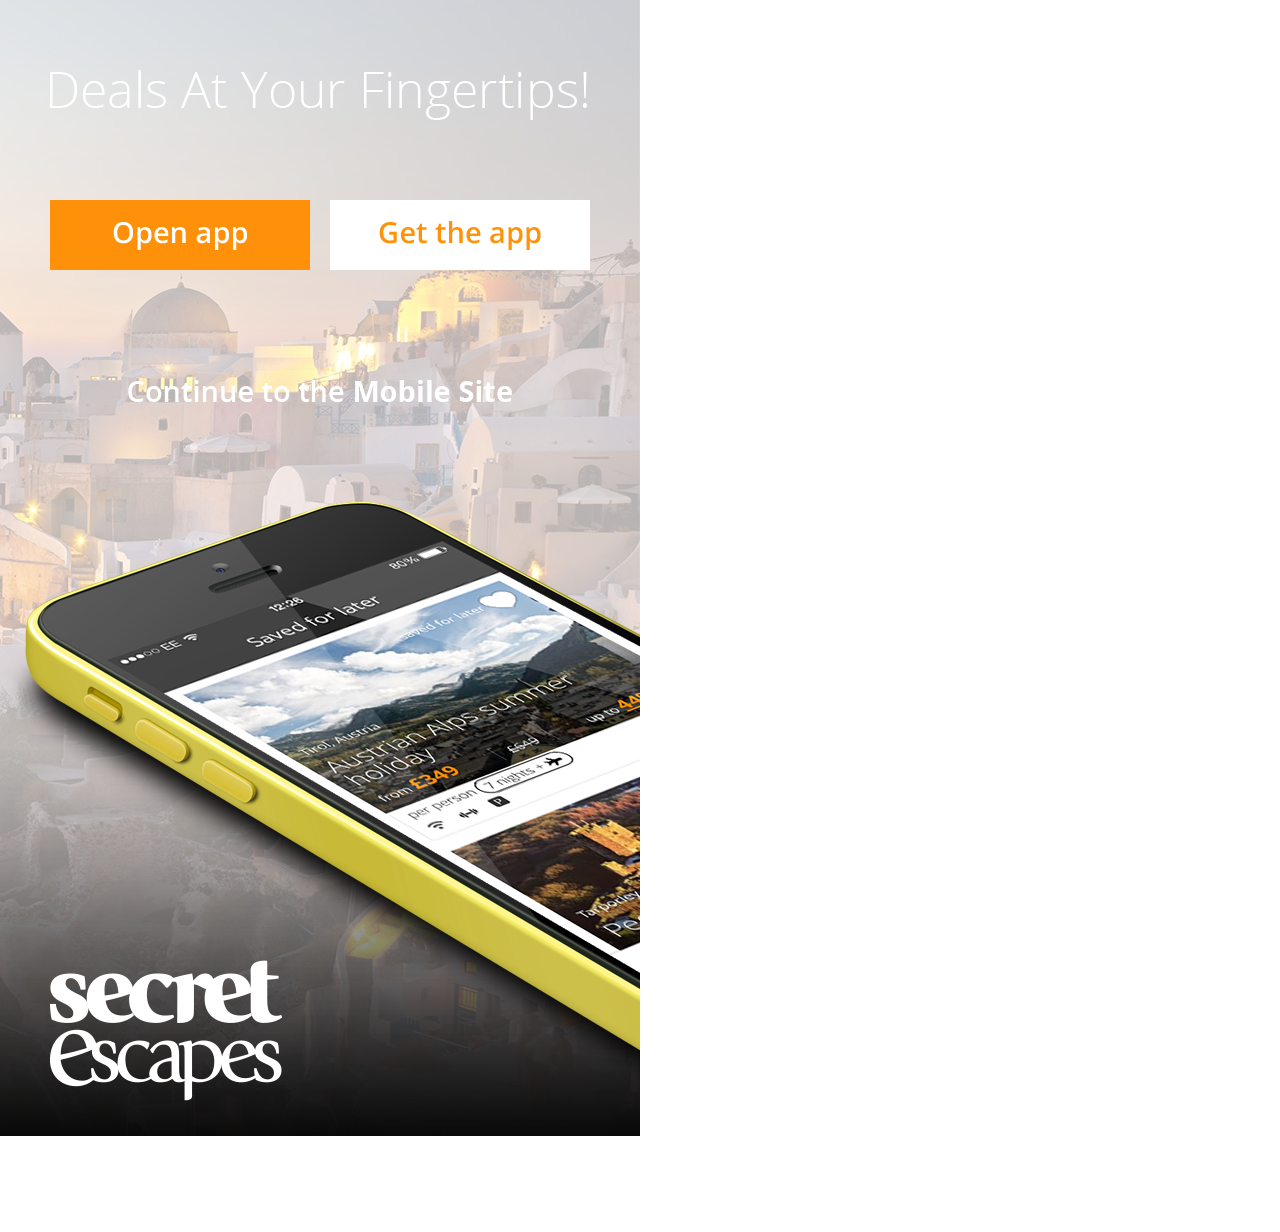
==== index.html @ d0f16fc9 "Rewrites whole directory, to repair the path screwup" ====
<!DOCTYPE html>
<html class="no-js">
    <head>
        <meta charset="utf-8">
        <title></title>
        <meta name="description" content="">
        <meta name="HandheldFriendly" content="True">
        <!-- <meta name="MobileOptimized" content="320"> -->
        <!-- <meta name="viewport" content="width=device-width, minimal-ui"> -->
        <meta name="viewport" content="width=device-width">
        <meta http-equiv="cleartype" content="on">

        <link rel="apple-touch-icon-precomposed" sizes="144x144" href="img/touch/apple-touch-icon-144x144-precomposed.png">
        <link rel="apple-touch-icon-precomposed" sizes="114x114" href="img/touch/apple-touch-icon-114x114-precomposed.png">
        <link rel="apple-touch-icon-precomposed" sizes="72x72" href="img/touch/apple-touch-icon-72x72-precomposed.png">
        <link rel="apple-touch-icon-precomposed" href="img/touch/apple-touch-icon-57x57-precomposed.png">
        <link rel="shortcut icon" sizes="196x196" href="img/touch/touch-icon-196x196.png">
        <link rel="shortcut icon" href="img/touch/apple-touch-icon.png">

        <!-- Tile icon for Win8 (144x144 + tile color) -->
        <meta name="msapplication-TileImage" content="img/touch/apple-touch-icon-144x144-precomposed.png">
        <meta name="msapplication-TileColor" content="#222222">

        <!-- SEO: If mobile URL is different from desktop URL, add a canonical link to the desktop page -->
        <!--
        <link rel="canonical" href="http://www.example.com/" >
        -->

        <!-- Add to homescreen for Chrome on Android -->
        <!--
        <meta name="mobile-web-app-capable" content="yes">
        -->

        <!-- For iOS web apps. Delete if not needed. https://github.com/h5bp/mobile-boilerplate/issues/94 -->
        <!--
        <meta name="apple-mobile-web-app-capable" content="yes">
        <meta name="apple-mobile-web-app-status-bar-style" content="black">
        <meta name="apple-mobile-web-app-title" content="">
        -->

        <!-- This script prevents links from opening in Mobile Safari. https://gist.github.com/1042026 -->
        <!--
        <script>(function(a,b,c){if(c in b&&b[c]){var d,e=a.location,f=/^(a|html)$/i;a.addEventListener("click",function(a){d=a.target;while(!f.test(d.nodeName))d=d.parentNode;"href"in d&&(d.href.indexOf("http")||~d.href.indexOf(e.host))&&(a.preventDefault(),e.href=d.href)},!1)}})(document,window.navigator,"standalone")</script>
        -->

        <link rel="stylesheet" href="css/normalize.css">
        <link rel="stylesheet" href="css/main.css">
        <script src="js/vendor/modernizr-2.7.1.min.js"></script>
    </head>
    <body>
      <div class='wrap'>
        <div class='white'>
            <img src='./img/deals.png' class='deals' />

            <a href='#' class='button button-orange'>
              <img src='./img/open_app.png' />
            </a>
            <a href='#' class='button button-white'>
              <img src='./img/get_app.png' />
            </a>

            <a href='#'><img src='./img/to_mobile.png' class='to-mobile' /></a>

            <div class='phone'>
              <img src='./img/yellow.png' class='phone-img' />
              <img src='./img/shadow.png' class='phone-shadow' />
              <img src='./img/UK.png' class='phone-screen' />
              <img src='./img/glare.png' class='phone-glare' />
            </div>

            <div class='overlay'>
              <img src='./img/logo.png' class='logo' />
            </div>
          </div>
          <div class='overlay-landscape'></div>
        </div>
        <!-- Add your site or application content here -->

        <!-- <script src="js/vendor/jquery-2.1.0.min.js"></script>
        <script src="js/helper.js"></script>
        <script src="js/main.js"></script> -->

        <!-- Google Analytics: change UA-XXXXX-X to be your site's ID. -->
        <!-- <script>
        //     (function(b,o,i,l,e,r){b.GoogleAnalyticsObject=l;b[l]||(b[l]=
        //     function(){(b[l].q=b[l].q||[]).push(arguments)});b[l].l=+new Date;
        //     e=o.createElement(i);r=o.getElementsByTagName(i)[0];
        //     e.src='//www.google-analytics.com/analytics.js';
        //     r.parentNode.insertBefore(e,r)}(window,document,'script','ga'));
        //     ga('create','UA-XXXXX-X');ga('send','pageview');
         </script> -->
    </body>
</html>
---- css/main.css ----
/*
 * HTML5 Boilerplate
 *
 * What follows is the result of much research on cross-browser styling.
 * Credit left inline and big thanks to Nicolas Gallagher, Jonathan Neal,
 * Kroc Camen, and the H5BP dev community and team.
 */

/* ==========================================================================
   Base styles: opinionated defaults
   ========================================================================== */

html,
button,
input,
select,
textarea {
    color: #222;
}

body {
    font-size: 1em;
    line-height: 1.4;
}

a {
    color: #00e;
}

a:visited {
    color: #551a8b;
}

a:hover {
    color: #06e;
}

/*
 * Remove the gap between images and the bottom of their containers: h5bp.com/i/440
 */

img {
    vertical-align: middle;
}

/*
 * Remove default fieldset styles.
 */

fieldset {
    border: 0;
    margin: 0;
    padding: 0;
}

/*
 * Allow only vertical resizing of textareas.
 */

textarea {
    resize: vertical;
}

/* ==========================================================================
   Author's custom styles
   ========================================================================== */
html {
  box-sizing: border-box;
  height: 1136px;
  width: 640px;
  overflow: hidden;
}

*, *:before, *:after {
  box-sizing: inherit;
}

body {
  height: 1136px;
  width: 640px;
  overflow: hidden;
}

.wrap {
  background: url('../img/background.jpg') no-repeat;
  width: 640px;
  margin: 0 auto;
}

.white {
  background: rgba(255,255,255, .7);
  padding: 70px 50px;
  overflow: hidden;
}

.deals {
  margin-bottom: 80px;
}

.button {
  display: inline-block;
  width: 260px;
  height: 70px;
  line-height: 70px;
  text-align: center;
  margin-bottom: 110px;
}

.button-orange {
  background: #ff9009;
  color: #fff;
  float: left;
}

.button-white {
  background: #fff;
  color: #ff9009;
  float: right;
}

.to-mobile {
  display: block;
  margin: 0 auto;
  margin-bottom: 100px;
}

.phone {
  position: relative;
  left: -25px;
}

.phone-img {
  position: relative;
  z-index: 20;
}

.phone-shadow {
  position: relative;
  z-index: 10;
  margin-top: -550px;
  margin-left: -25px;
}

.phone-screen {
  position:relative;
  z-index: 30;
  margin-top: -766px;
  margin-left: 80px;
}

.phone-glare {
  position: relative;
  margin-top: -877px;
  margin-left: 16px;
  z-index: 40;
}

.overlay {
  position: relative;
  z-index: 1;
  margin-top: -430px;
  margin-left:  -50px;
  height: 412px;
  width: 640px;
  background: url('../img/overlay_black.png') no-repeat;
  padding: 0 50px;
}

.overlay img {
  margin-top: 210px;
}

/* ==========================================================================
   Helper classes
   ========================================================================== */

/* Prevent callout */

.nocallout {
    -webkit-touch-callout: none;
}

.pressed {
    background-color: rgba(0, 0, 0, 0.7);
}

/* A hack for HTML5 contenteditable attribute on mobile */

textarea[contenteditable] {
    -webkit-appearance: none;
}

/* A workaround for S60 3.x and 5.0 devices which do not animated gif images if
   they have been set as display: none */

.gifhidden {
    position: absolute;
    left: -100%;
}

/*
 * Image replacement
 */

.ir {
    background-color: transparent;
    background-repeat: no-repeat;
    border: 0;
    direction: ltr;
    display: block;
    overflow: hidden;
    text-align: left;
    text-indent: -999em;
}

.ir br {
    display: none;
}

/*
 * Hide from both screenreaders and browsers: h5bp.com/u
 */

.hidden {
    display: none !important;
    visibility: hidden;
}

/*
 * Hide only visually, but have it available for screenreaders: h5bp.com/v
 */

.visuallyhidden {
    border: 0;
    clip: rect(0 0 0 0);
    height: 1px;
    margin: -1px;
    overflow: hidden;
    padding: 0;
    position: absolute;
    width: 1px;
}

/*
 * Extends the .visuallyhidden class to allow the element to be focusable
 * when navigated to via the keyboard: h5bp.com/p
 */

.visuallyhidden.focusable:active,
.visuallyhidden.focusable:focus {
    clip: auto;
    height: auto;
    margin: 0;
    overflow: visible;
    position: static;
    width: auto;
}

/*
 * Hide visually and from screenreaders, but maintain layout
 */

.invisible {
    visibility: hidden;
}

/**
 * Clearfix helper
 * Used to contain floats: h5bp.com/q
 */

.clearfix:before,
.clearfix:after {
    content: "";
    display: table;
}

.clearfix:after {
    clear: both;
}

/* ==========================================================================
   EXAMPLE Media Queries for Responsive Design.
   Theses examples override the primary ('mobile first') styles.
   Modify as content requires.
   ========================================================================== */
/*@media only screen
and (min-device-width : 768px)
and (orientation : landscape) {
  html {
    height: 1206px;
    width: 1177px;
    overflow: hidden;
  }

  body {
    background: url('../img/background-landscape.jpg') no-repeat;
    width: 1177px;
    /*overflow: hidden;*/
    /*height: 1206px;
  }

  .wrap {
    width: 640px;
    height: 1136px;
    margin: 0 auto;
    overflow: hidden;
  }

  .white {
    width: 1177px;
  }

  .overlay {
    background: none;
    margin-top: 345px;
  }

  .overlay-landscape {
    background: url('../img/overlay_black.png');
    height: 412px;
    width: 100%;
    margin-top: -410px;
    position: relative;
    z-index: 0;
  }

  .phone {
    position: absolute;
    left: 30%;
    margin: 0;
    width: 1000px;
  }


}*/*/
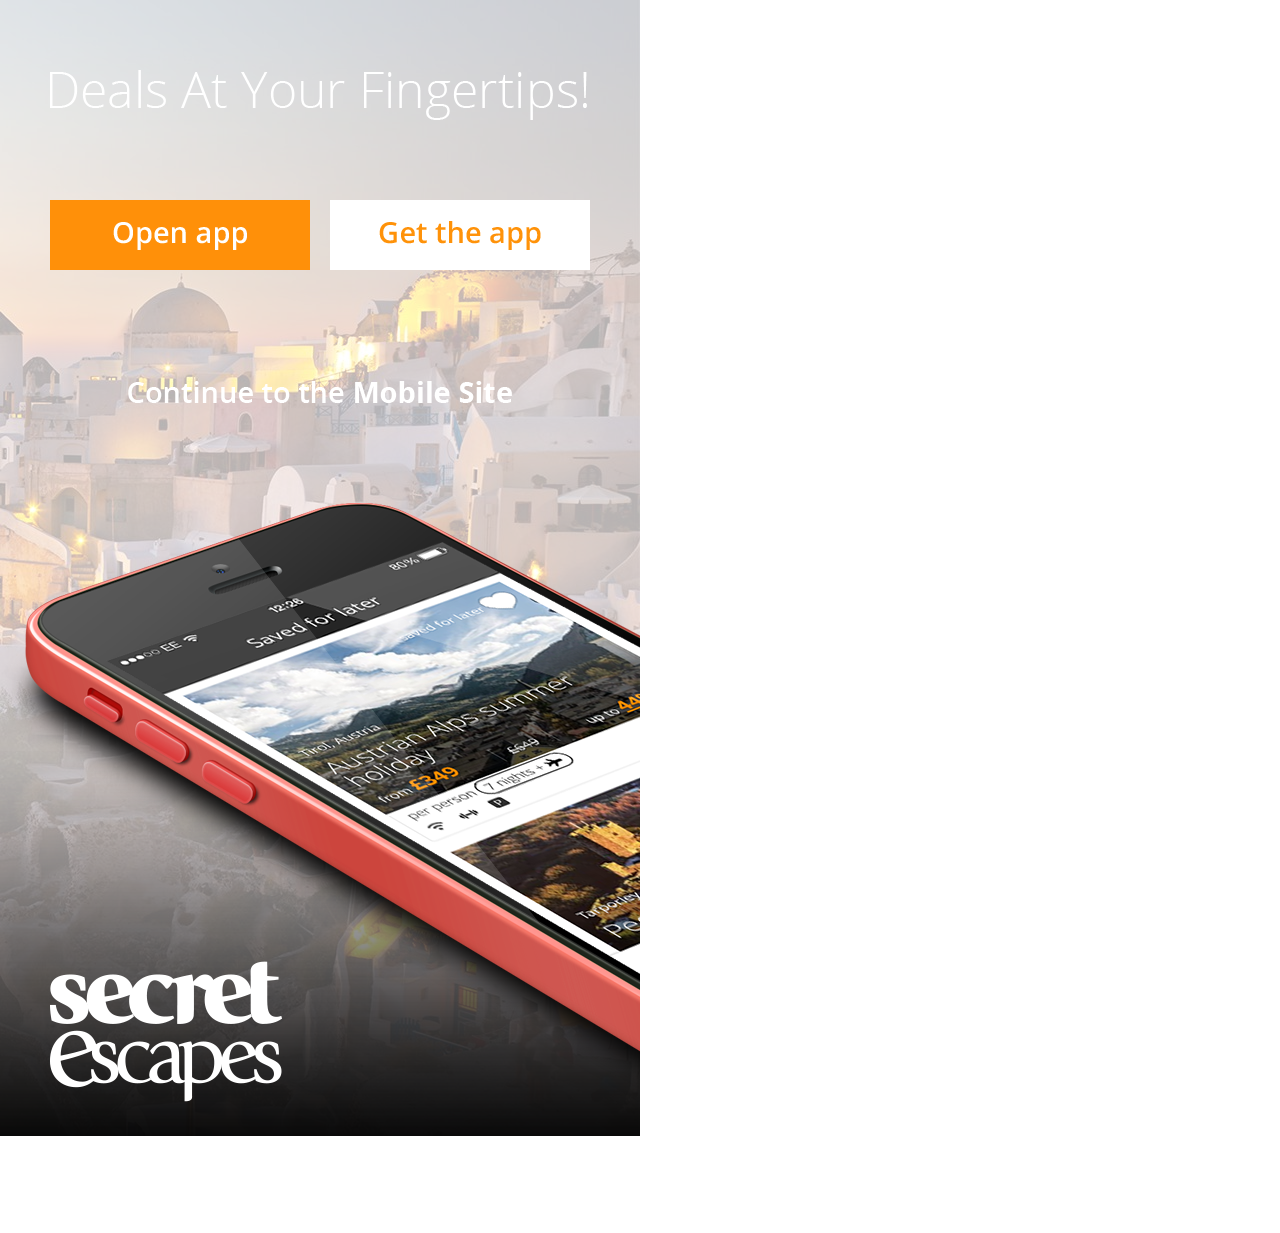
==== commit 92f516a8: "Adds red phone swatch" ====
--- a/index.html
+++ b/index.html
@@ -5,8 +5,6 @@
         <title></title>
         <meta name="description" content="">
         <meta name="HandheldFriendly" content="True">
-        <!-- <meta name="MobileOptimized" content="320"> -->
-        <!-- <meta name="viewport" content="width=device-width, minimal-ui"> -->
         <meta name="viewport" content="width=device-width">
         <meta http-equiv="cleartype" content="on">
 
@@ -21,73 +19,34 @@
         <meta name="msapplication-TileImage" content="img/touch/apple-touch-icon-144x144-precomposed.png">
         <meta name="msapplication-TileColor" content="#222222">
 
-        <!-- SEO: If mobile URL is different from desktop URL, add a canonical link to the desktop page -->
-        <!--
-        <link rel="canonical" href="http://www.example.com/" >
-        -->
-
-        <!-- Add to homescreen for Chrome on Android -->
-        <!--
-        <meta name="mobile-web-app-capable" content="yes">
-        -->
-
-        <!-- For iOS web apps. Delete if not needed. https://github.com/h5bp/mobile-boilerplate/issues/94 -->
-        <!--
-        <meta name="apple-mobile-web-app-capable" content="yes">
-        <meta name="apple-mobile-web-app-status-bar-style" content="black">
-        <meta name="apple-mobile-web-app-title" content="">
-        -->
-
-        <!-- This script prevents links from opening in Mobile Safari. https://gist.github.com/1042026 -->
-        <!--
-        <script>(function(a,b,c){if(c in b&&b[c]){var d,e=a.location,f=/^(a|html)$/i;a.addEventListener("click",function(a){d=a.target;while(!f.test(d.nodeName))d=d.parentNode;"href"in d&&(d.href.indexOf("http")||~d.href.indexOf(e.host))&&(a.preventDefault(),e.href=d.href)},!1)}})(document,window.navigator,"standalone")</script>
-        -->
-
         <link rel="stylesheet" href="css/normalize.css">
         <link rel="stylesheet" href="css/main.css">
-        <script src="js/vendor/modernizr-2.7.1.min.js"></script>
     </head>
     <body>
       <div class='wrap'>
         <div class='white'>
             <img src='./img/deals.png' class='deals' />
 
-            <a href='#' class='button button-orange'>
+            <a href='#' class='button buttonOrange'>
               <img src='./img/open_app.png' />
             </a>
-            <a href='#' class='button button-white'>
+            <a href='#' class='button buttonWhite'>
               <img src='./img/get_app.png' />
             </a>
 
-            <a href='#'><img src='./img/to_mobile.png' class='to-mobile' /></a>
+            <a class='toMobile' href='#'><img src='./img/to_mobile.png' /></a>
 
             <div class='phone'>
-              <img src='./img/yellow.png' class='phone-img' />
-              <img src='./img/shadow.png' class='phone-shadow' />
-              <img src='./img/UK.png' class='phone-screen' />
-              <img src='./img/glare.png' class='phone-glare' />
+              <img src='./img/red.png' class='phoneImg' />
+              <img src='./img/shadow.png' class='phoneShadow' />
+              <img src='./img/UK.png' class='phoneScreen' />
+              <img src='./img/glare.png' class='phoneGlare' />
             </div>
 
             <div class='overlay'>
               <img src='./img/logo.png' class='logo' />
             </div>
           </div>
-          <div class='overlay-landscape'></div>
         </div>
-        <!-- Add your site or application content here -->
-
-        <!-- <script src="js/vendor/jquery-2.1.0.min.js"></script>
-        <script src="js/helper.js"></script>
-        <script src="js/main.js"></script> -->
-
-        <!-- Google Analytics: change UA-XXXXX-X to be your site's ID. -->
-        <!-- <script>
-        //     (function(b,o,i,l,e,r){b.GoogleAnalyticsObject=l;b[l]||(b[l]=
-        //     function(){(b[l].q=b[l].q||[]).push(arguments)});b[l].l=+new Date;
-        //     e=o.createElement(i);r=o.getElementsByTagName(i)[0];
-        //     e.src='//www.google-analytics.com/analytics.js';
-        //     r.parentNode.insertBefore(e,r)}(window,document,'script','ga'));
-        //     ga('create','UA-XXXXX-X');ga('send','pageview');
-         </script> -->
     </body>
 </html>
--- a/css/main.css
+++ b/css/main.css
@@ -106,22 +106,24 @@
   margin-bottom: 110px;
 }
 
-.button-orange {
+.buttonOrange {
   background: #ff9009;
   color: #fff;
   float: left;
 }
 
-.button-white {
+.buttonWhite {
   background: #fff;
   color: #ff9009;
   float: right;
 }
 
-.to-mobile {
+.toMobile {
   display: block;
   margin: 0 auto;
   margin-bottom: 100px;
+  clear: both;
+  text-align: center;
 }
 
 .phone {
@@ -129,26 +131,26 @@
   left: -25px;
 }
 
-.phone-img {
+.phoneImg {
   position: relative;
   z-index: 20;
 }
 
-.phone-shadow {
+.phoneShadow {
   position: relative;
   z-index: 10;
   margin-top: -550px;
   margin-left: -25px;
 }
 
-.phone-screen {
+.phoneScreen {
   position:relative;
   z-index: 30;
   margin-top: -766px;
   margin-left: 80px;
 }
 
-.phone-glare {
+.phoneGlare {
   position: relative;
   margin-top: -877px;
   margin-left: 16px;
@@ -278,59 +280,3 @@
 .clearfix:after {
     clear: both;
 }
-
-/* ==========================================================================
-   EXAMPLE Media Queries for Responsive Design.
-   Theses examples override the primary ('mobile first') styles.
-   Modify as content requires.
-   ========================================================================== */
-/*@media only screen
-and (min-device-width : 768px)
-and (orientation : landscape) {
-  html {
-    height: 1206px;
-    width: 1177px;
-    overflow: hidden;
-  }
-
-  body {
-    background: url('../img/background-landscape.jpg') no-repeat;
-    width: 1177px;
-    /*overflow: hidden;*/
-    /*height: 1206px;
-  }
-
-  .wrap {
-    width: 640px;
-    height: 1136px;
-    margin: 0 auto;
-    overflow: hidden;
-  }
-
-  .white {
-    width: 1177px;
-  }
-
-  .overlay {
-    background: none;
-    margin-top: 345px;
-  }
-
-  .overlay-landscape {
-    background: url('../img/overlay_black.png');
-    height: 412px;
-    width: 100%;
-    margin-top: -410px;
-    position: relative;
-    z-index: 0;
-  }
-
-  .phone {
-    position: absolute;
-    left: 30%;
-    margin: 0;
-    width: 1000px;
-  }
-
-
-}*/*/
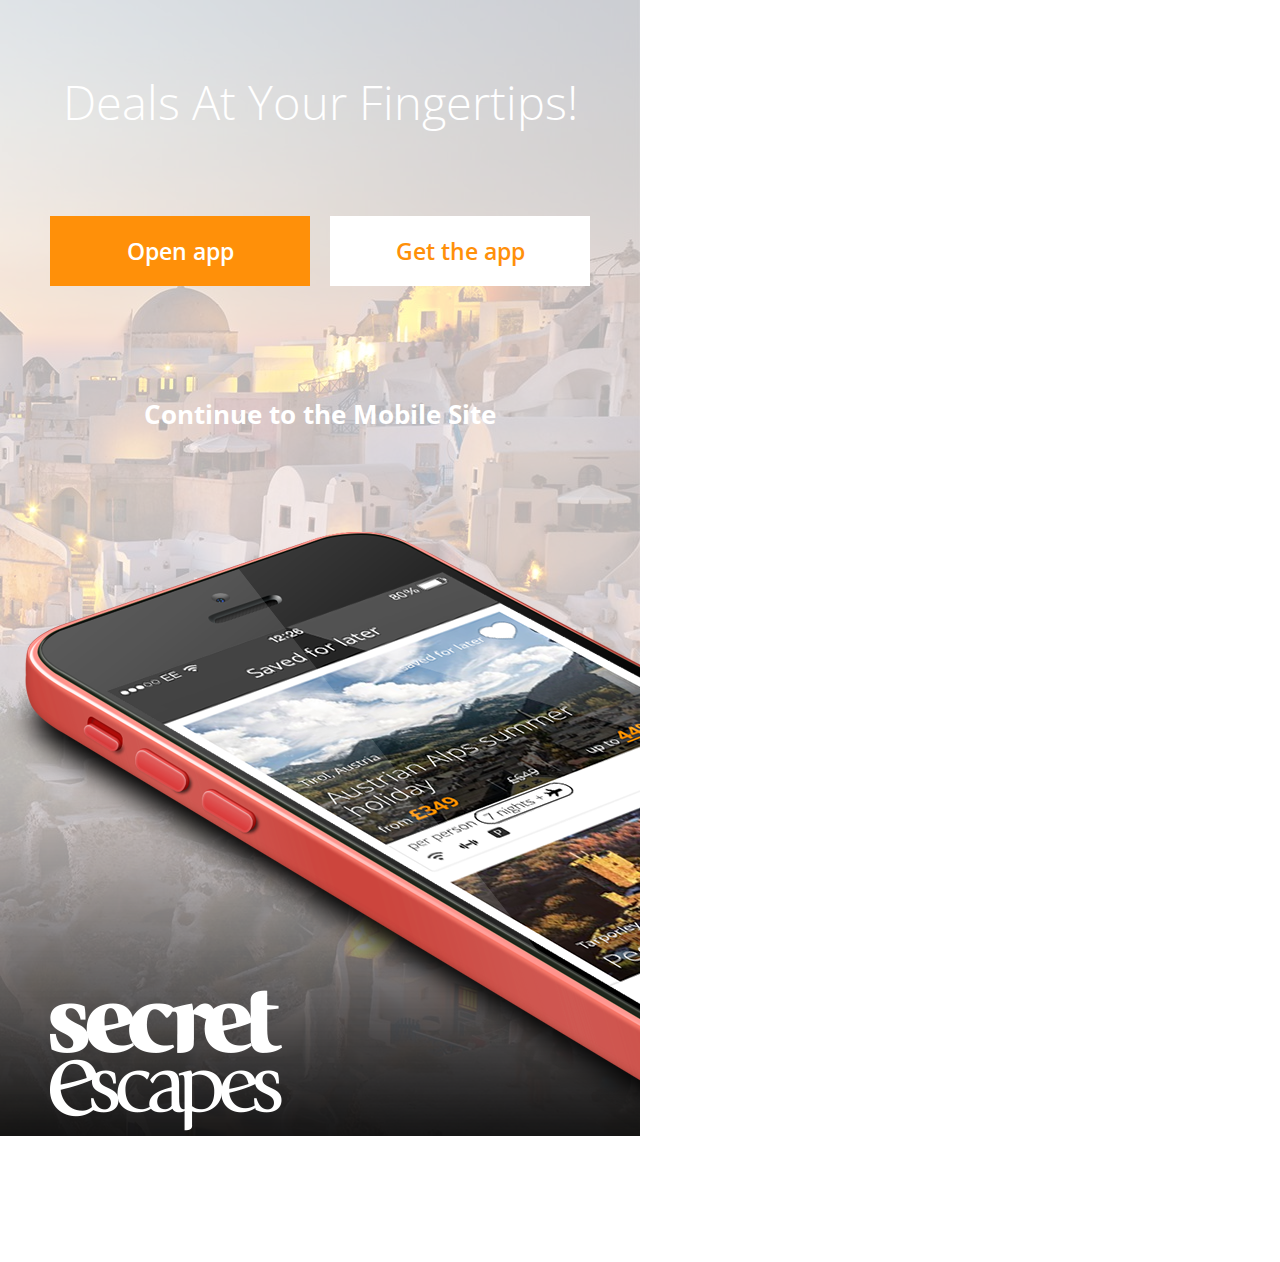
==== commit e66b4a24: "Replaces images with text where applicable" ====
--- a/index.html
+++ b/index.html
@@ -19,22 +19,28 @@
         <meta name="msapplication-TileImage" content="img/touch/apple-touch-icon-144x144-precomposed.png">
         <meta name="msapplication-TileColor" content="#222222">
 
+        <link href='http://fonts.googleapis.com/css?family=Open+Sans:400,600,300' rel='stylesheet' type='text/css'>
         <link rel="stylesheet" href="css/normalize.css">
         <link rel="stylesheet" href="css/main.css">
     </head>
     <body>
       <div class='wrap'>
         <div class='white'>
-            <img src='./img/deals.png' class='deals' />
+            <h1>
+              Deals at your fingertips!
+            </h1>
 
             <a href='#' class='button buttonOrange'>
-              <img src='./img/open_app.png' />
+              Open app
             </a>
             <a href='#' class='button buttonWhite'>
-              <img src='./img/get_app.png' />
+              Get the app
             </a>
 
-            <a class='toMobile' href='#'><img src='./img/to_mobile.png' /></a>
+            <a class='toMobile' href='#'>
+              <strong>Continue to the Mobile Site</strong>
+            </a>
+
 
             <div class='phone'>
               <img src='./img/red.png' class='phoneImg' />
--- a/css/main.css
+++ b/css/main.css
@@ -23,18 +23,6 @@
     line-height: 1.4;
 }
 
-a {
-    color: #00e;
-}
-
-a:visited {
-    color: #551a8b;
-}
-
-a:hover {
-    color: #06e;
-}
-
 /*
  * Remove the gap between images and the bottom of their containers: h5bp.com/i/440
  */
@@ -79,6 +67,7 @@
   height: 1136px;
   width: 640px;
   overflow: hidden;
+  font-family: 'Open Sans', sans-serif;
 }
 
 .wrap {
@@ -93,8 +82,15 @@
   overflow: hidden;
 }
 
-.deals {
+h1 {
+  margin: 0;
+  padding: 0;
   margin-bottom: 80px;
+  color: #fff;
+  font-weight: 300;
+  text-align: center;
+  font-size: 47px;
+  text-transform: capitalize;
 }
 
 .button {
@@ -104,6 +100,9 @@
   line-height: 70px;
   text-align: center;
   margin-bottom: 110px;
+  text-decoration: none;
+  font-size: 23px;
+  font-weight: 600;
 }
 
 .buttonOrange {
@@ -124,6 +123,10 @@
   margin-bottom: 100px;
   clear: both;
   text-align: center;
+  text-decoration: none;
+  color: #fff;
+  font-size: 26px;
+  font-weight: 600;
 }
 
 .phone {
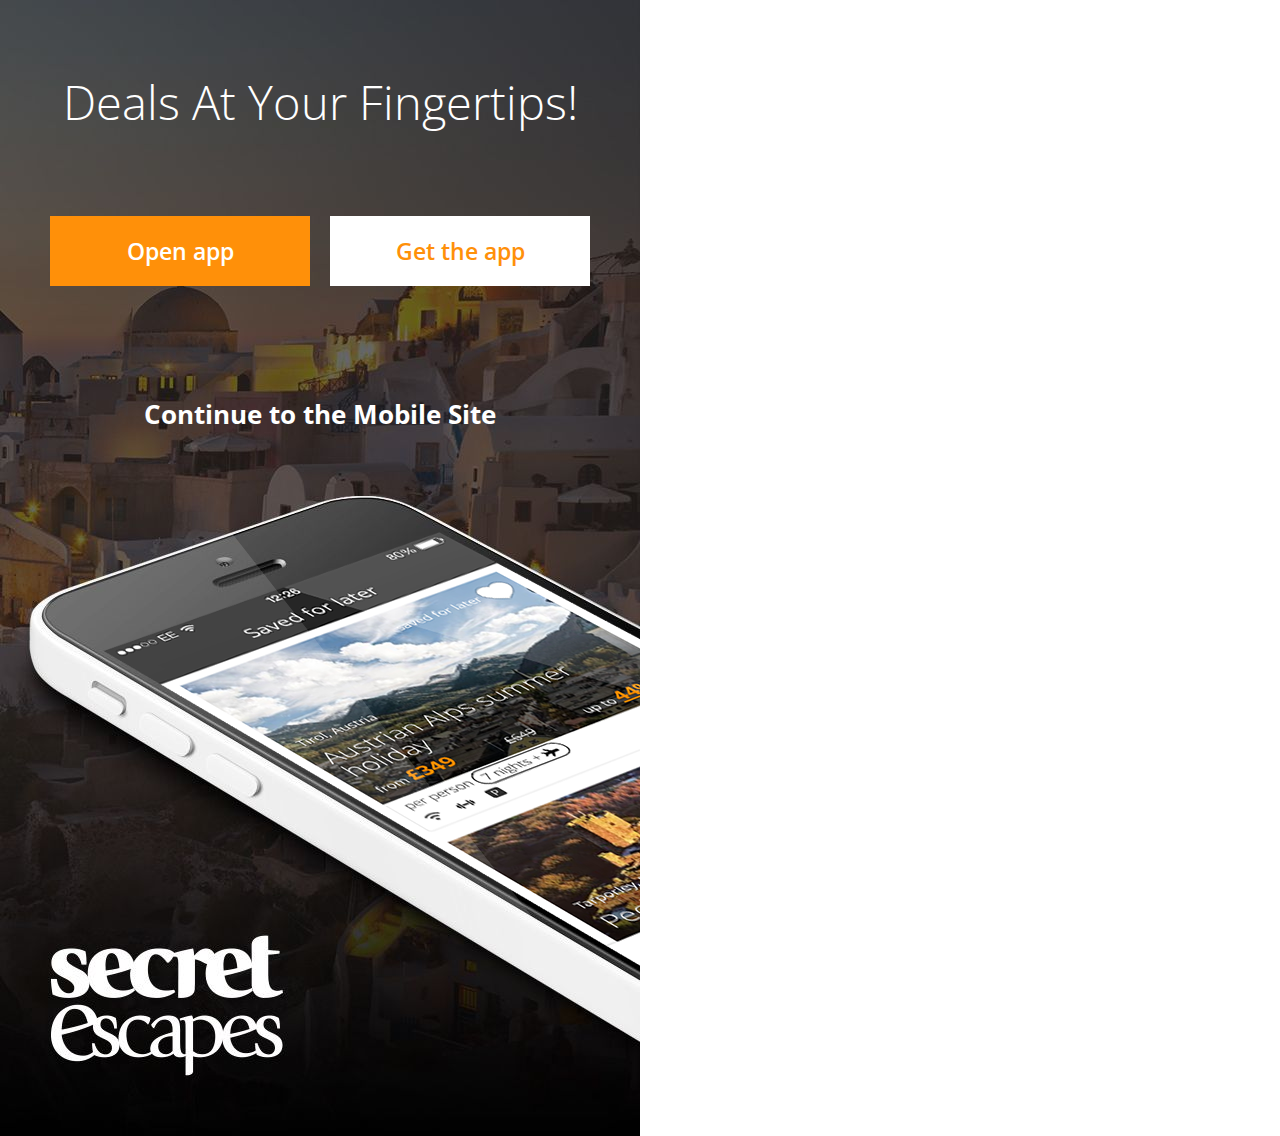
==== commit 3bf29d9c: "Removes unused assets and styles" ====
--- a/index.html
+++ b/index.html
@@ -41,17 +41,9 @@
               <strong>Continue to the Mobile Site</strong>
             </a>
 
+            <img src='./img/UK.png' class='phoneScreen' /> <!-- Here goes the phone screen image -->
+            <img src='./img/glare.png' class='phoneGlare' />
 
-            <div class='phone'>
-              <img src='./img/red.png' class='phoneImg' />
-              <img src='./img/shadow.png' class='phoneShadow' />
-              <img src='./img/UK.png' class='phoneScreen' />
-              <img src='./img/glare.png' class='phoneGlare' />
-            </div>
-
-            <div class='overlay'>
-              <img src='./img/logo.png' class='logo' />
-            </div>
           </div>
         </div>
     </body>
--- a/css/main.css
+++ b/css/main.css
@@ -71,13 +71,14 @@
 }
 
 .wrap {
-  background: url('../img/background.jpg') no-repeat;
-  width: 640px;
+  background: url('../img/background_dark.jpg') no-repeat;
+  width: 640px;
+  height: 1136px;
   margin: 0 auto;
 }
 
 .white {
-  background: rgba(255,255,255, .7);
+  /*background: rgba(255,255,255, .7);*/
   padding: 70px 50px;
   overflow: hidden;
 }
@@ -129,35 +130,14 @@
   font-weight: 600;
 }
 
-.phone {
-  position: relative;
-  left: -25px;
-}
-
-.phoneImg {
-  position: relative;
-  z-index: 20;
-}
-
-.phoneShadow {
-  position: relative;
-  z-index: 10;
-  margin-top: -550px;
-  margin-left: -25px;
-}
-
 .phoneScreen {
-  position:relative;
-  z-index: 30;
-  margin-top: -766px;
-  margin-left: 80px;
+  margin-left: 52px;
 }
 
 .phoneGlare {
   position: relative;
-  margin-top: -877px;
-  margin-left: 16px;
-  z-index: 40;
+  margin-top: -528px;
+  margin-left: -16px;
 }
 
 .overlay {
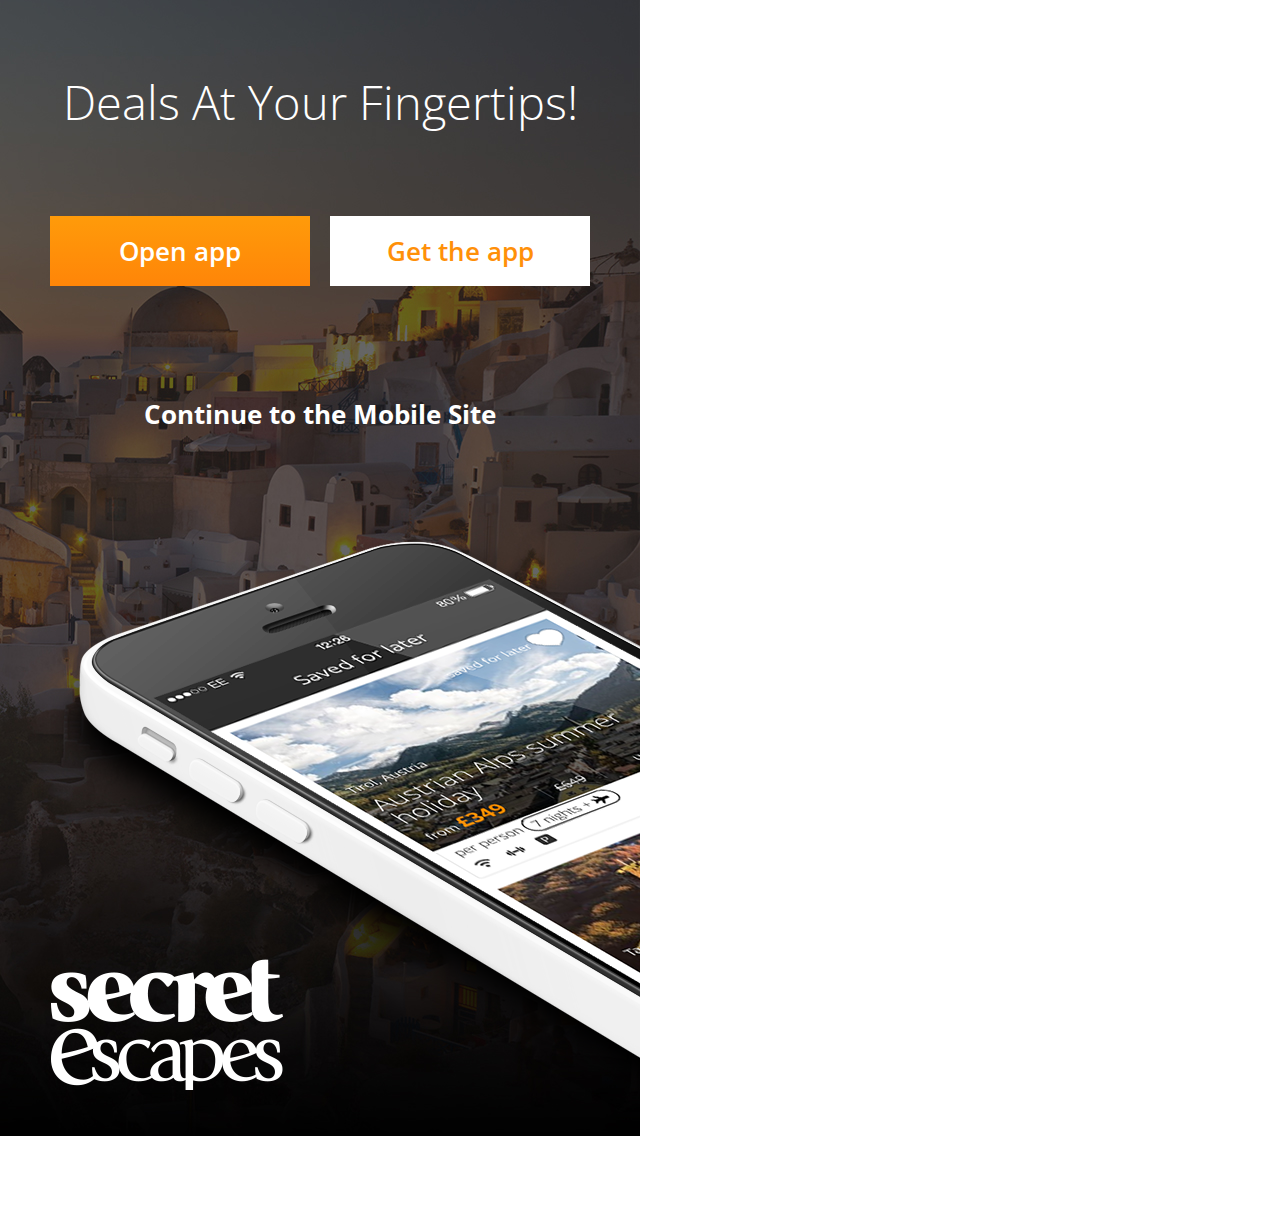
==== commit c2b8e61f: "Adds both versions of the assets" ====
--- a/index.html
+++ b/index.html
@@ -41,8 +41,8 @@
               <strong>Continue to the Mobile Site</strong>
             </a>
 
-            <img src='./img/UK.png' class='phoneScreen' /> <!-- Here goes the phone screen image -->
-            <img src='./img/glare.png' class='phoneGlare' />
+            <img src='./img/phone_white.png' class='phone' /> <!-- Here goes the phone screen image -->
+            <img src='./img/logo_light.png' class='logo' />
 
           </div>
         </div>
--- a/css/main.css
+++ b/css/main.css
@@ -102,12 +102,12 @@
   text-align: center;
   margin-bottom: 110px;
   text-decoration: none;
-  font-size: 23px;
+  font-size: 26px;
   font-weight: 600;
 }
 
 .buttonOrange {
-  background: #ff9009;
+  background: linear-gradient(to bottom, #ff9b0a 0%,#ff8508 100%);
   color: #fff;
   float: left;
 }
@@ -140,20 +140,12 @@
   margin-left: -16px;
 }
 
-.overlay {
+.logo {
   position: relative;
-  z-index: 1;
-  margin-top: -430px;
-  margin-left:  -50px;
-  height: 412px;
-  width: 640px;
-  background: url('../img/overlay_black.png') no-repeat;
-  padding: 0 50px;
-}
-
-.overlay img {
-  margin-top: 210px;
-}
+  margin-top: -210px;
+  margin-left: -50px;
+}
+
 
 /* ==========================================================================
    Helper classes
